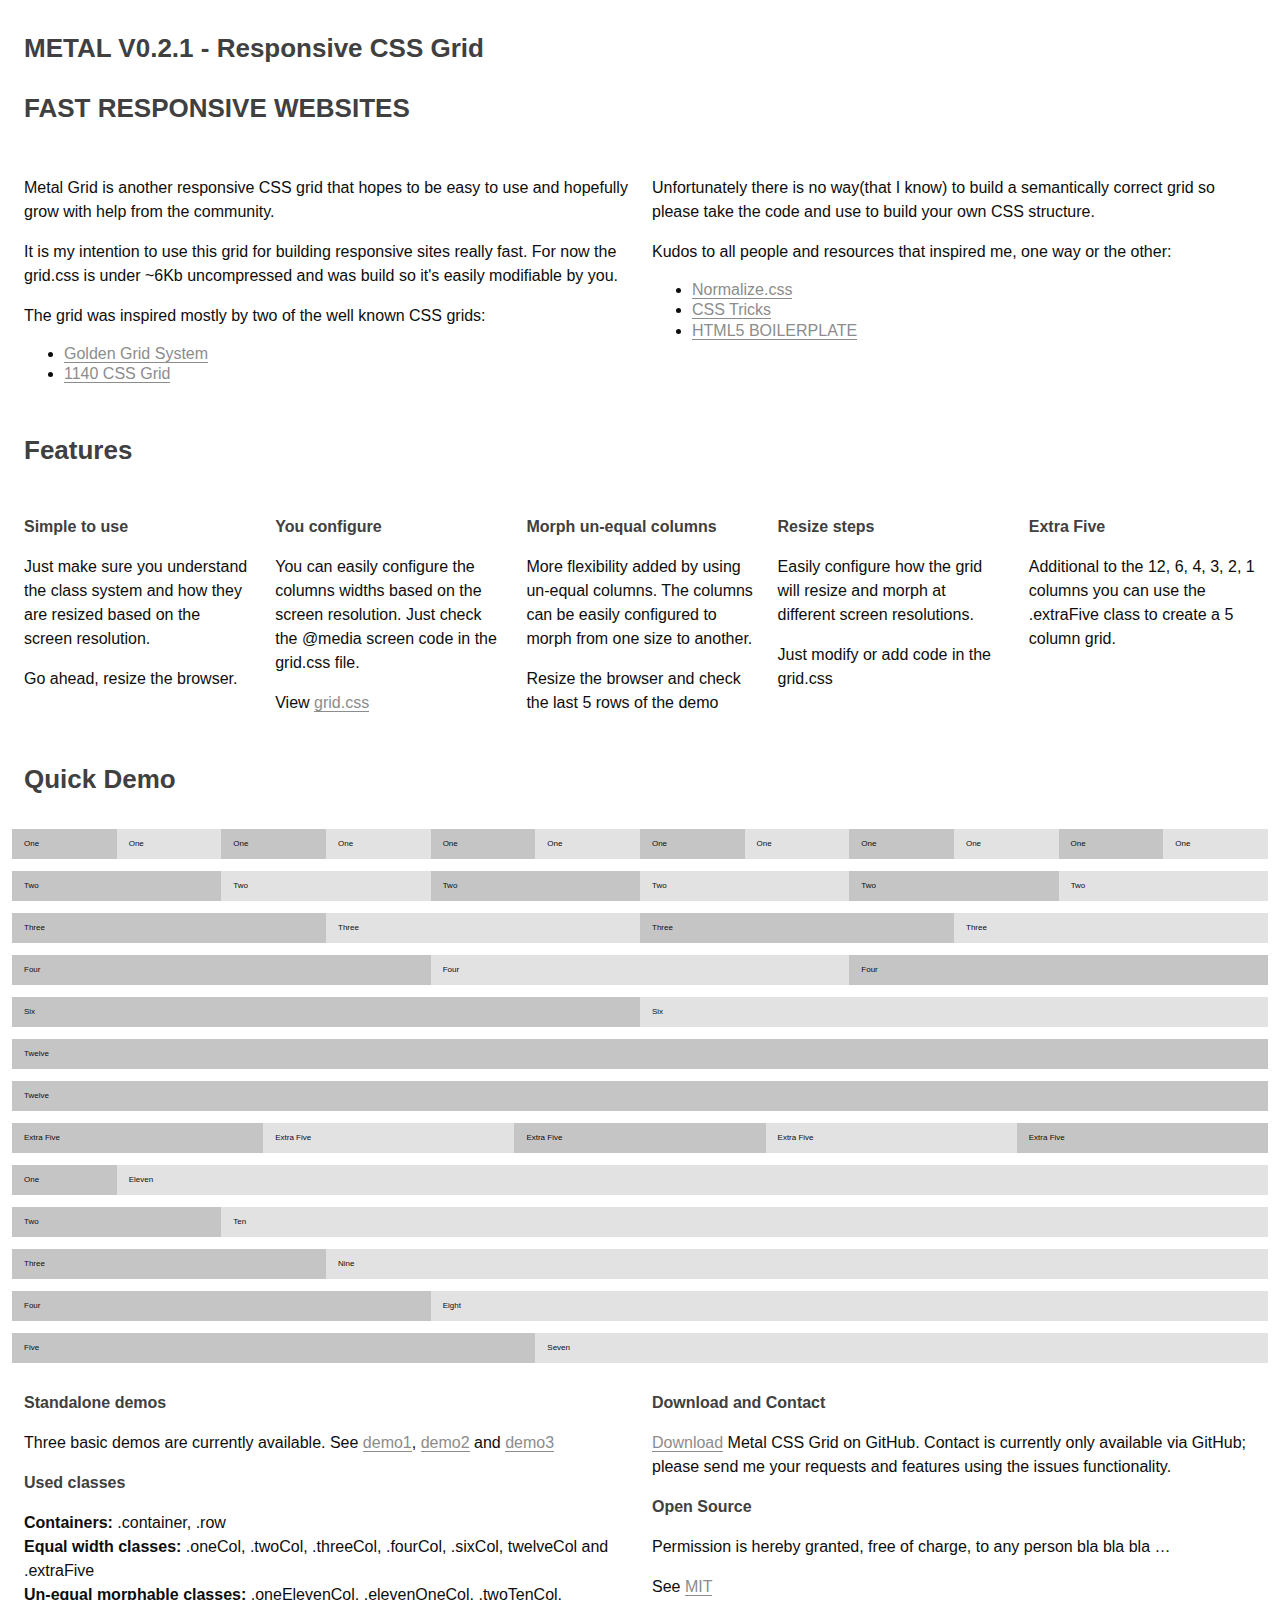
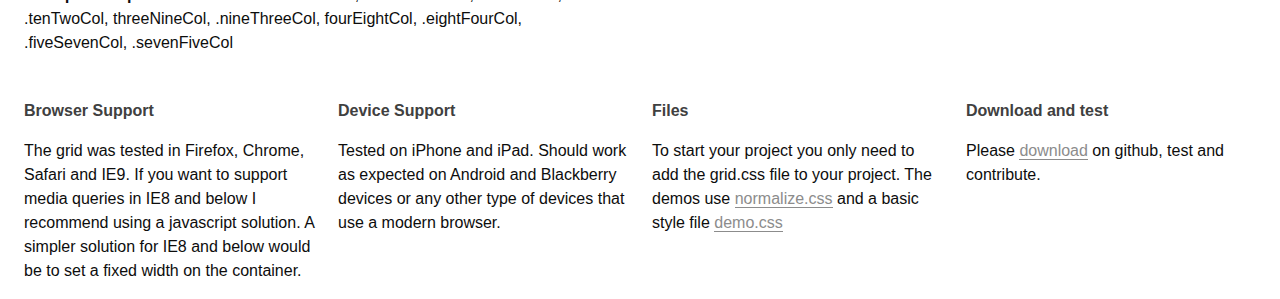
==== index.html @ 827b75df "version change" ====
<!doctype html>
<head>
    
    <meta charset="utf-8">
    
    <title>Metal - Responsive Design CSS Grid</title>
    <meta name="description" content="">
    <meta name="author" content="">
    
    <meta name="viewport" content="width=device-width,initial-scale=1">
    
    <link rel="stylesheet" href="normalize.css">
    <link rel="stylesheet" href="grid.css">
    <link rel="stylesheet" href="site.css">
    
    <script type="text/javascript">
    
        var _gaq = _gaq || [];
        _gaq.push(['_setAccount', 'UA-28953049-1']);
        _gaq.push(['_trackPageview']);
        
        (function() {
            var ga = document.createElement('script'); ga.type = 'text/javascript'; ga.async = true;
            ga.src = ('https:' == document.location.protocol ? 'https://ssl' : 'http://www') + '.google-analytics.com/ga.js';
            var s = document.getElementsByTagName('script')[0]; s.parentNode.insertBefore(ga, s);
        })();
    
    </script>

</head>
    
<body>

<div class="container">

    <div class="row">
        <div class="twelveCol">
            <h1>METAL V0.2.1 - Responsive CSS Grid</h1>
            <h2>FAST RESPONSIVE WEBSITES</h2>
        </div>
    </div>

    <div class="row">
        <div class="sixCol">
            <p>Metal Grid is another responsive CSS grid that hopes to be easy to use and hopefully grow with help from the community.</p>
            
            <p>It is my intention to use this grid for building responsive sites really fast. For now the grid.css is under ~6Kb uncompressed and was build so it's easily modifiable by you.</p>
            
            <p>The grid was inspired mostly by two of the well known CSS grids:</p>
            <ul>
                <li><a href="http://goldengridsystem.com" target="_blank">Golden Grid System</a></li>
                <li><a href="http://cssgrid.net" target="_blank">1140 CSS Grid</a></li>
            </ul>
            
        </div>
        <div class="sixCol">
        
            <p>Unfortunately there is no way(that I know) to build a semantically correct grid so please take the code and use to build your own CSS structure.</p>
        
            <p>Kudos to all people and resources that inspired me, one way or the other:</p>
            <ul>
                <li><a href="http://necolas.github.com/normalize.css/" target="_blank">Normalize.css</a></li>
                <li><a href="http://css-tricks.com/" target="_blank">CSS Tricks</a></li>
                <li><a href="http://html5boilerplate.com/" target="_blank">HTML5 BOILERPLATE</a></li>
            </ul></p>
        </div>
    </div>


    
    <div class="row">
        <div class="twelveCol">
            <h1>Features</h1>
        </div>
    </div>
    
    <div class="row">
        <div class="extraFive">
            <h3>Simple to use</h3>
            <p>Just make sure you understand the class system and how they are resized based on the screen resolution.</p>
            <p>Go ahead, resize the browser.</p>
        </div>
        <div class="extraFive">
            <h3>You configure</h3>
            <p>You can easily configure the columns widths based on the screen resolution. Just check the @media screen code in the grid.css file.</p>
            <p>View <a href="https://github.com/Cipa/Metal-CSS-Grid/blob/master/grid.css" target="_blank">grid.css</a></p>
        </div>
        <div class="extraFive">
            <h3>Morph un-equal columns</h3>
            <p>More flexibility added by using un-equal columns. The columns can be easily configured to morph from one size to another.</p>
            <p>Resize the browser and check the last 5 rows of the demo</p>
        </div>
        <div class="extraFive">
            <h3>Resize steps</h3>
            <p>Easily configure how the grid will resize and morph at different screen resolutions.</p>
            <p>Just modify or add code in the grid.css </p>
        </div>
        
        <div class="extraFive">
            <h3>Extra Five</h3>
            <p>Additional to the 12, 6, 4, 3, 2, 1 columns you can use the .extraFive class to create a 5 column grid.</p>
        </div>
        
    </div>
    
    
    <div class="row">
        <div class="twelveCol">
            <h1>Quick Demo</h1>
        </div>
    </div>
    
    <div id="quickDemo">
    	
    	<div class="row">
    		<div class="oneCol">
    			<p>One</p>
    		</div>
    		<div class="oneCol">
    			<p>One</p>
    		</div>
    		<div class="oneCol">
    			<p>One</p>
    		</div>
    		<div class="oneCol">
    			<p>One</p>
    		</div>
    		<div class="oneCol">
    			<p>One</p>
    		</div>
    		<div class="oneCol">
    			<p>One</p>
    		</div>
    		<div class="oneCol">
    			<p>One</p>
    		</div>
    		<div class="oneCol">
    			<p>One</p>
    		</div>
    		<div class="oneCol">
    			<p>One</p>
    		</div>
    		<div class="oneCol">
    			<p>One</p>
    		</div>
    		<div class="oneCol">
    			<p>One</p>
    		</div>
    		<div class="oneCol">
    			<p>One</p>
    		</div>
    	</div>
    	
    	<div class="row">
    		<div class="twoCol">
    			<p>Two</p>
    		</div>
    		<div class="twoCol">
    			<p>Two</p>
    		</div>
    		<div class="twoCol">
    			<p>Two</p>
    		</div>
    		<div class="twoCol">
    			<p>Two</p>
    		</div>
    		<div class="twoCol">
    			<p>Two</p>
    		</div>
    		<div class="twoCol">
    			<p>Two</p>
    		</div>
    	</div>
    	
    	<div class="row">
    		<div class="threeCol">
    			<p>Three</p>
    		</div>
    		<div class="threeCol">
    			<p>Three</p>
    		</div>
    		<div class="threeCol">
    			<p>Three</p>
    		</div>
    		<div class="threeCol">
    			<p>Three</p>
    		</div>
    	</div>
    	
    	<div class="row">
    		<div class="fourCol">
    			<p>Four</p>
    		</div>
    		<div class="fourCol">
    			<p>Four</p>
    		</div>
    		<div class="fourCol">
    			<p>Four</p>
    		</div>
    	</div>
    	
    	<div class="row">
    		<div class="sixCol">
    			<p>Six</p>
    		</div>
    		<div class="sixCol">
    			<p>Six</p>
    		</div>
    	</div>
    	
    	<div class="row">
    		<div class="twelveCol">
    			<p>Twelve</p>
    		</div>
    	</div>
    	
    	<div class="row">
    		<div class="twelveCol">
    			<p>Twelve</p>
    		</div>
    	</div>
    	
    	<div class="row">
    		<div class="extraFive">
    			<p>Extra Five</p>
    		</div>
    		<div class="extraFive">
    			<p>Extra Five</p>
    		</div>
    		<div class="extraFive">
    			<p>Extra Five</p>
    		</div>
    		<div class="extraFive">
    			<p>Extra Five</p>
    		</div>
    		<div class="extraFive">
    			<p>Extra Five</p>
    		</div>
    	</div>
    	
    	<div class="row">
    	    <div class="oneElevenCol">
    			<p>One</p>
    		</div>
    		<div class="elevenOneCol">
    			<p>Eleven</p>
    		</div>
    	</div>
    	
    	<div class="row">
    	    <div class="twoTenCol">
    			<p>Two</p>
    		</div>
    		<div class="tenTwoCol">
    			<p>Ten</p>
    		</div>
    	</div>
    	
    	<div class="row">
    	    <div class="threeNineCol">
    			<p>Three</p>
    		</div>
    		<div class="nineThreeCol">
    			<p>Nine</p>
    		</div>
    	</div>
    	
    	<div class="row">
    	    <div class="fourEightCol">
    			<p>Four</p>
    		</div>
    		<div class="eightFourCol">
    			<p>Eight</p>
    		</div>
    	</div>
    	
    	<div class="row">
    	    <div class="fiveSevenCol">
    			<p>Five</p>
    		</div>
    		<div class="sevenFiveCol">
    			<p>Seven</p>
    		</div>
    	</div>
    	
    	
    </div>
    
    <div class="row">
        <div class="sixCol">
            <h3>Standalone demos</h3>
            <p>Three basic demos are currently available. See <a href="demo1.html" target="_blank">demo1</a>, <a href="demo2.html"  target="_blank">demo2</a> and <a href="demo3.html"  target="_blank">demo3</a></p>
            <h3>Used classes</h3>
            <p><strong>Containers:</strong> .container, .row  <br/>
            <strong>Equal width classes:</strong> .oneCol, .twoCol, .threeCol, .fourCol, .sixCol, twelveCol and .extraFive<br/>
            <strong>Un-equal morphable classes:</strong> .oneElevenCol, .elevenOneCol, .twoTenCol, .tenTwoCol, threeNineCol, .nineThreeCol, fourEightCol, .eightFourCol, .fiveSevenCol, .sevenFiveCol</p>
        </div>
        
        <div class="sixCol">
            <h3>Download and Contact</h3>
            <p><a href="https://github.com/Cipa/Metal-CSS-Grid" target="_blank">Download</a> Metal CSS Grid on GitHub. Contact is currently only available via GitHub; please send me your requests and features using the issues functionality.</p>
            <h3>Open Source</h3>
            <p>Permission is hereby granted, free of charge, to any person bla bla bla …</p>
            <p>See <a href="http://opensource.org/licenses/mit-license.php" target="_blank">MIT</a></p>
        </div>
    </div>
    
    <div class="row">
        <div class="threeCol">
            <h3>Browser Support</h3>
            <p>The grid was tested in Firefox, Chrome, Safari and IE9. If you want to support media queries in IE8 and below I recommend using a javascript solution. A simpler solution for IE8 and below would be to set a fixed width on the container.</p>
        </div>
        
        <div class="threeCol">
            <h3>Device Support</h3>
            <p>Tested on iPhone and iPad. Should work as expected on Android and Blackberry devices or any other type of devices that use a modern browser.</p>
        </div>
        
        <div class="threeCol">
            <h3>Files</h3>
            <p>To start your project you only need to add the grid.css file to your project. The demos use <a href="http://necolas.github.com/normalize.css/" target="_blank">normalize.css</a> and a basic style file <a href="https://github.com/Cipa/Metal-CSS-Grid/blob/master/demo.css" target="_blank">demo.css</a></p>
        </div>
        <div class="threeCol">
            <h3>Download and test</h3>
            <p>Please <a href="https://github.com/Cipa/Metal-CSS-Grid" target="_blank">download</a> on github, test and contribute.</p>
        </div>
    </div>
    
        
</div>

  
</body>

</html>
---- grid.css ----
/* 
    
    Metal CSS Grid 0.2.1
    
    https://github.com/Cipa/Metal-CSS-Grid
    
*/


/* generic styles */

body {
    font-size: 1em;
}

.container{
    padding: 0 0.75em;
    
    -webkit-box-sizing: border-box;
    -moz-box-sizing: border-box;
    -o-box-sizing: border-box;
    box-sizing: border-box;
}

.row{
    clear: both;
    padding: 0.75em 0;
}

/* columns styles */

.oneCol, .oneElevenCol, .twoCol, .twoTenCol, .threeCol, .threeNineCol, .fourCol, .fourEightCol, .fiveSevenCol, .extraFive, .sixCol, .sevenFiveCol, .eightFourCol, .nineThreeCol, .tenTwoCol, .elevenOneCol, .twelveCol{
    float: left;
    position: relative;
    padding: 0 0.75em;
    
    -webkit-box-sizing: border-box;
    -moz-box-sizing: border-box;
    -o-box-sizing: border-box;
    box-sizing: border-box;
}

.oneCol, .oneElevenCol{
    width: 8.33333333%;
}


.twoCol, .twoTenCol{
    width: 16.6666667%;
}

.threeCol, .threeNineCol{
    width: 25%;
}

.fourCol, .fourEightCol{
    width: 33.3333333%;
}

.fiveSevenCol{
    width: 41.66666663%;
}

.sixCol{
    width: 50%;
}

.sevenFiveCol{
    width: 58.33333333%;
}

.eightFourCol{
    width: 66.6666667%;
}

.nineThreeCol{
    width: 75%;
}

.tenTwoCol{
    width: 83.3333333%;
}

.elevenOneCol{
    width: 91.66666667%;
}

.twelveCol{
    width: 100%;
}


/* extra five*/

.extraFive{
    width: 20%;
}

/* objects */

img, object, embed {
    max-width: 100%;
}

img {
	height: auto;
}

/*

    MEDIA QUERIES
    
    
    DEVICE PROPERTIES
    
     - iPad: 1024x768
     - iPhone: 960x640

*/

/* ! 1280px */
@media screen and (min-width: 1280px) {

    /* define specific resolution styles */

}

/* ! 1024px */
@media screen and (max-width: 1024px) {
    
    /* define specific resolution styles */

}

/* ! 960px */
@media screen and (max-width: 960px) {
    
    /* generic styles */
    
    body {
	   font-size: 0.99em;
	}

    .container{
        padding: 0 0.65em;
    }
    
    .row{
        padding: 0.65em 0;
    }
    
    /* equal width columns */
    
    .oneCol{
        width: 16.6666667%;
    }
    
    .oneCol:nth-child(6n+1){
        clear: both;
    }
    
    .twoCol{
        width: 33.3333333%;
    }
    
    .twoCol:nth-child(3n+1){
        clear: both;
    }
    
    .threeCol{
        width: 50%;
    }
    
    .threeCol:nth-child(2n+1){
        clear: both;
    }
    
    .fourCol{
        width: 100%;
    }
    
    .sixCol{
        width: 100%;
    }
    
    /* extra five*/

    .extraFive{
        width: 100%;
    }


    /* un-equal width columns */
    
    /* 1>2 */
    .oneElevenCol{
        width: 16.6666667%;
    }
    
    /* 11>10 */
    .elevenOneCol{
        width: 83.3333333%;
    }
    
    /* 2>3 */
    .twoTenCol{
        width: 25%;
    }
    
    /* 10>9 */
    .tenTwoCol{
        width: 75%;
    }
    
    /* 3>4 */
    .threeNineCol{
        width: 33.3333333%;
    }
    
    /* 9>8 */
    .nineThreeCol{
        width: 66.6666667%;
    }
    
    /* 4>5 */
    .fourEightCol{
        width: 41.66666663%;
    }
    
    /* 8>7 */
    .eightFourCol{
        width: 58.33333333%;
    }
    
    /* 5>6 */
    .fiveSevenCol{
        width: 50%;
    }
    
    /* 7>6 */
    .sevenFiveCol{
        width: 50%;
    }

}

/* ! 768px */
@media screen and (max-width: 768px) {
    
    /* generic changes */
    
    body {
	   font-size: 0.98em;
	}

    .container{
        padding: 0 0.55em;
    }
    
    .row{
        padding: 0.55em 0;
    }
    
    /* equal width columns */
    
    .oneCol{
        width: 33.3333333%;
    }
    
    .oneCol:nth-child(3n+1){
        clear: both;
    } 
    
    .twoCol{
        width: 50%;
        clear: none !important; /*reset from previous*/
    }
    
    .twoCol:nth-child(2n+1){
        clear: both;
    }
    
    .threeCol{
        width: 100%;
    }
    
    
    /* un-equal width columns */
    
    /* 1>3 */
    .oneElevenCol{
        width: 25%;
    }
    
    /* 11>9 */
    .elevenOneCol{
        width: 75%;
    }
    
    /* 2>4 */
    .twoTenCol{
        width: 33.3333333%;
    }
    
    /* 10>8 */
    .tenTwoCol{
        width: 66.6666667%;
    }
    
    /* 3>5 */
    .threeNineCol{
        width: 41.66666663%;
    }
    
    /* 9>7 */
    .nineThreeCol{
        width: 58.33333333%;
    }
    
    /* 4>6 */
    .fourEightCol{
        width: 50%;
    }
    
    /* 8>6 */
    .eightFourCol{
        width: 50%;
    }
    
    /* 5>full */
    .fiveSevenCol{
        width: 100%;
    }
    
    /* 7>full */
    .sevenFiveCol{
        width: 100%;
    }

}

/* ! 640px */
@media screen and (max-width: 640px) {

    /* generic changes */
    
    body {
	   font-size: 0.97em;
	}

    .container{
        padding: 0 0.45em;
    }
    
    .row{
        padding: 0.45em 0;
    }
    
    /* equal width columns */
    
    .oneCol{
        width: 50%;
        clear: none !important; /*reset from previous*/
    }
    
    .oneCol:nth-child(2n+1){
        clear: both;
    }
    
    .twoCol{
        width: 100%;
    }
    
    /* un-equal width columns */
    
    /* 1>4 */
    .oneElevenCol{
        width: 33.3333333%;
    }
    
    /* 11>8 */
    .elevenOneCol{
        width: 66.6666667%;
    }
    
    /* 2>5 */
    .twoTenCol{
        width: 41.66666663%;
    }
    
    /* 10>7 */
    .tenTwoCol{
        width: 58.33333333%;
    }
    
    /* 3>6 */
    .threeNineCol{
        width: 50%;
    }
    
    /* 9>6 */
    .nineThreeCol{
        width: 50%;
    }
    
    /* 4>6 */
    .fourEightCol{
        width: 100%;
    }
    
    /* 8>6 */
    .eightFourCol{
        width: 100%;
    }

}

/* ! 480px */
@media screen and (max-width: 480px) {
    
    /* generic changes */
    
    body {
	   font-size: 0.96em;
	}

    .container{
        padding: 0 0.35em;
    }
    
    .row{
        padding: 0.35em 0;
    }
    
     /* equal width columns */
    
    .oneCol{
        width: 100%;
    }
    
    /* un-equal width columns */
    
    /* 1>5 */
    .oneElevenCol{
        width: 41.66666663%;
    }
    
    /* 11>7 */
    .elevenOneCol{
        width: 58.33333333%;
    }
    
    /* 2>6 */
    .twoTenCol{
        width: 50%;
    }
    
    /* 10>6 */
    .tenTwoCol{
        width: 50%;
    }
    
    /* 3>full */
    .threeNineCol{
        width: 100%;
    }
    
    /* 9>full */
    .nineThreeCol{
        width: 100%;
    }

}
---- site.css ----
/*
Site colors:

F2F2F2
BFBFBF
8C8C8C
404040
0D0D0D

*/

body{
    background: #FFF;
    color: #0D0D0D;
    line-height: 1.5em;
    font-size: 1em;
}

.small {
  /* 13px / 18px */

  font-size: 0.8125em;
  line-height: 1.3846153846153846em;
}
.normal, h3 {
  /* 16px / 24px */

  font-size: 1em;
  line-height: 1.5em;
  /* 24 */

}
.large, h2, h1 {
  /* 26 / 36px */

  font-size: 1.625em;
  line-height: 1.3846153846153846em;
}
.huge {
  /* 42px / 48px */

  font-size: 2.625em;
  line-height: 1.1428571428571428em;
}
.massive {
  /* 68px / 72px */

  font-size: 4.25em;
  line-height: 1.0588235294117647em;
}
.gigantic {
  /* 110px / 120px */

  font-size: 6.875em;
  line-height: 1.0909090909090908em;
}

h1{
    color: #404040;
    line-height: 1.5em;
}

h2{
    color: #404040;
}

h3{
    color: #404040;
}


a{
    border-bottom: 0.1em solid #8C8C8C;
    text-decoration: none;
    color: #8C8C8C;
}

a:hover{
    border-bottom: 0.125em solid #404040;
}


ul li{
    line-height: 1.3em;
}

#quickDemo p{
    margin: 3px 0;
    font-size: 0.5em;
}

#quickDemo .row div:nth-child(2n+1){
    background: rgba(140, 140, 140, 0.5);       
}

#quickDemo .row div:nth-child(2n){
    background: rgba(140, 140, 140, 0.25);       
}


@media screen and (min-width: 1280px) {

}

@media screen and (max-width: 1024px) {

}

@media screen and (max-width: 960px) {
    
    /* 1>2 */
    .oneElevenCol>p:after{
        content: ' > Two';
    }
    
    /* 11>10 */
    .elevenOneCol>p:after{
        content: ' > Ten';
    }
    
    /* 2>3 */
    .twoTenCol>p:after{
        content: ' > Three';
    }
    
    /* 10>9 */
    .tenTwoCol>p:after{
        content: ' > Nine';
    }
    
    /* 3>4 */
    .threeNineCol>p:after{
        content: ' > Four';
    }
    
    /* 9>8 */
    .nineThreeCol>p:after{
        content: ' > Eight';
    }
    
    /* 4>5 */
    .fourEightCol>p:after{
        content: ' > Five';
    }
    
    /* 8>7 */
    .eightFourCol>p:after{
        content: ' > Seven';
    }
    
    /* 5>6 */
    .fiveSevenCol>p:after{
        content: ' > Six';
    }
    
    /* 7>6 */
    .sevenFiveCol>p:after{
        content: ' > Six';
    }

}

@media screen and (max-width: 768px) {

    /* 1>3 */
    .oneElevenCol>p:after{
        content: ' > Three';
    }
    
    /* 11>9 */
    .elevenOneCol>p:after{
        content: ' > Nine';
    }
    
    /* 2>4 */
    .twoTenCol>p:after{
        content: ' > Four';
    }
    
    /* 10>8 */
    .tenTwoCol>p:after{
        content: ' > Eight';
    }
    
    /* 3>5 */
    .threeNineCol>p:after{
        content: ' > Five';
    }
    
    /* 9>7 */
    .nineThreeCol>p:after{
        content: ' > Seven';
    }
    
    /* 4>6 */
    .fourEightCol>p:after{
        content: ' > Six';
    }
    
    /* 8>6 */
    .eightFourCol>p:after{
        content: ' > Six';
    }
    
    /* 5>full */
    .fiveSevenCol>p:after{
        content: ' > Full';
    }
    
    /* 7>full */
    .sevenFiveCol>p:after{
        content: ' > Full';
    }

}

@media screen and (max-width: 640px) {

    /* 1>4 */
    .oneElevenCol>p:after{
        content: ' > Four';
    }
    
    /* 11>8 */
    .elevenOneCol>p:after{
        content: ' > Eight';
    }
    
    /* 2>5 */
    .twoTenCol>p:after{
        content: ' > Five';
    }
    
    /* 10>7 */
    .tenTwoCol>p:after{
        content: ' > Seven';
    }
    
    /* 3>6 */
    .threeNineCol>p:after{
        content: ' > Six';
    }
    
    /* 9>6 */
    .nineThreeCol>p:after{
        content: ' > Six';
    }
    
    /* 4>6 */
    .fourEightCol>p:after{
        content: ' > Full';
    }
    
    /* 8>6 */
    .eightFourCol>p:after{
        content: ' > Full';
    }

}

@media screen and (max-width: 480px) {

    /* 1>5 */
    .oneElevenCol>p:after{
        content: ' > Five';
    }
    
    /* 11>7 */
    .elevenOneCol>p:after{
        content: ' > Seven';
    }
    
    /* 2>6 */
    .twoTenCol>p:after{
        content: ' > Six';
    }
    
    /* 10>6 */
    .tenTwoCol>p:after{
        content: ' > Six';
    }
    
    /* 3>full */
    .threeNineCol>p:after{
        content: ' > Full';
    }
    
    /* 9>full */
    .nineThreeCol>p:after{
        content: ' > Full';
    }    
}
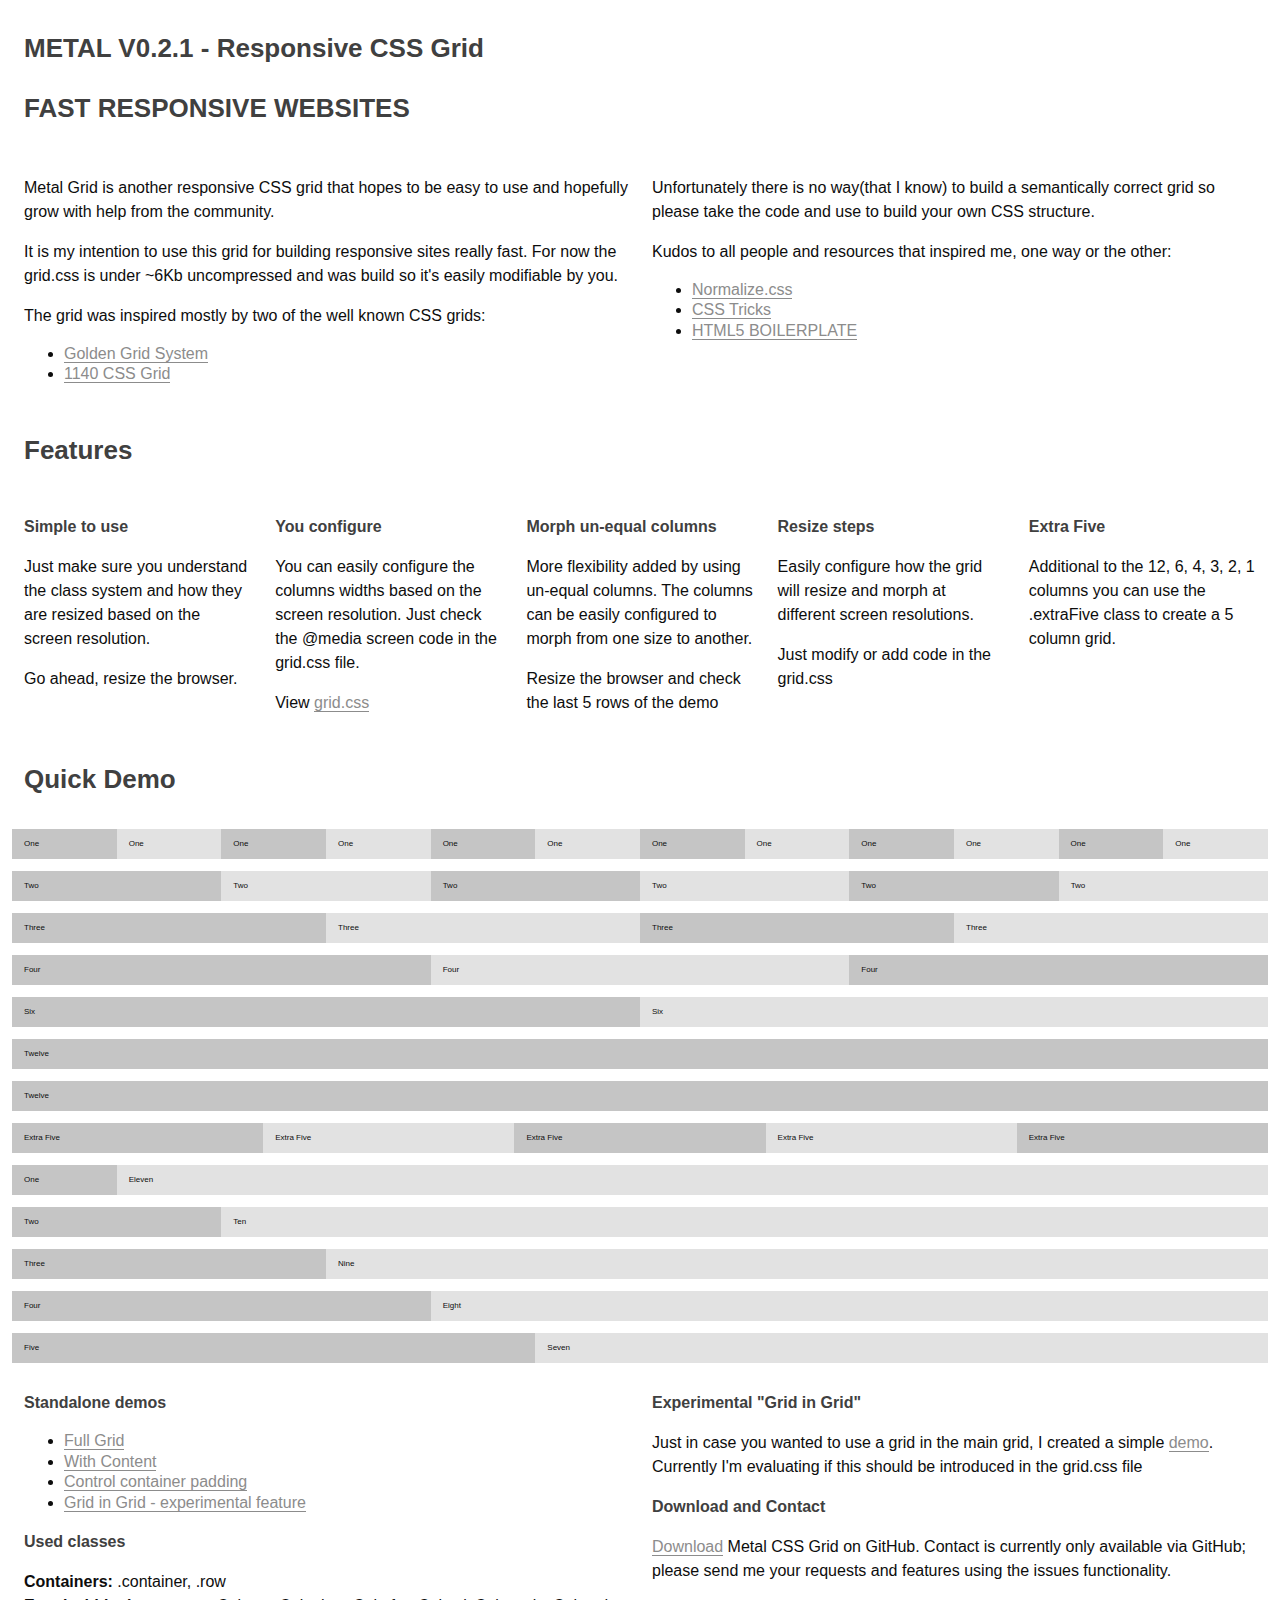
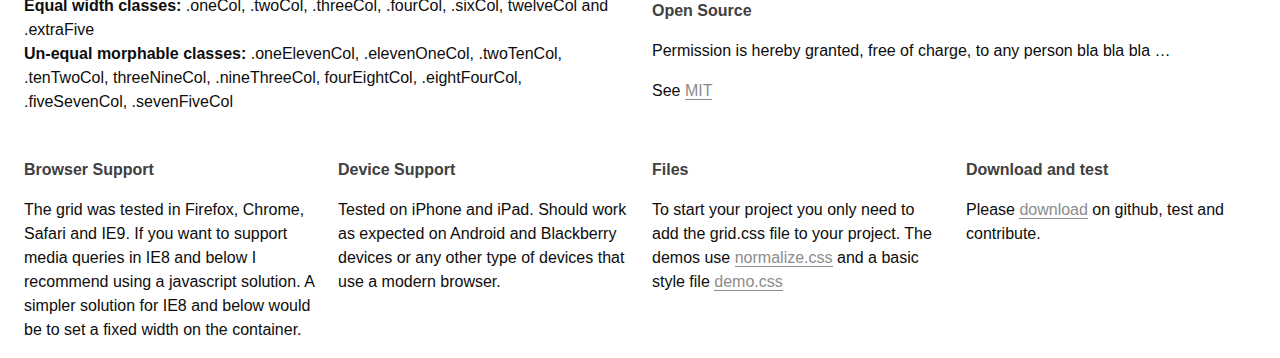
==== commit 47a6cf6b: "Grid in Grid demo" ====
--- a/index.html
+++ b/index.html
@@ -289,7 +289,12 @@
     <div class="row">
         <div class="sixCol">
             <h3>Standalone demos</h3>
-            <p>Three basic demos are currently available. See <a href="demo1.html" target="_blank">demo1</a>, <a href="demo2.html"  target="_blank">demo2</a> and <a href="demo3.html"  target="_blank">demo3</a></p>
+            <ul>
+                <li><a href="demo1.html" target="_blank">Full Grid</a></li>
+                <li><a href="demo2.html" target="_blank">With Content</a></li>
+                <li><a href="demo3.html" target="_blank">Control container padding</a></li>
+                <li><a href="demo4.html" target="_blank">Grid in Grid - experimental feature</a></li>
+            </ul>
             <h3>Used classes</h3>
             <p><strong>Containers:</strong> .container, .row  <br/>
             <strong>Equal width classes:</strong> .oneCol, .twoCol, .threeCol, .fourCol, .sixCol, twelveCol and .extraFive<br/>
@@ -297,6 +302,9 @@
         </div>
         
         <div class="sixCol">
+            <h3>Experimental "Grid in Grid" </h3>
+            <p>Just in case you wanted to use a grid in the main grid, I created a simple <a href="demo4.html" target="_blank">demo</a>. Currently I'm evaluating if this should be introduced in the grid.css file</p>
+            
             <h3>Download and Contact</h3>
             <p><a href="https://github.com/Cipa/Metal-CSS-Grid" target="_blank">Download</a> Metal CSS Grid on GitHub. Contact is currently only available via GitHub; please send me your requests and features using the issues functionality.</p>
             <h3>Open Source</h3>
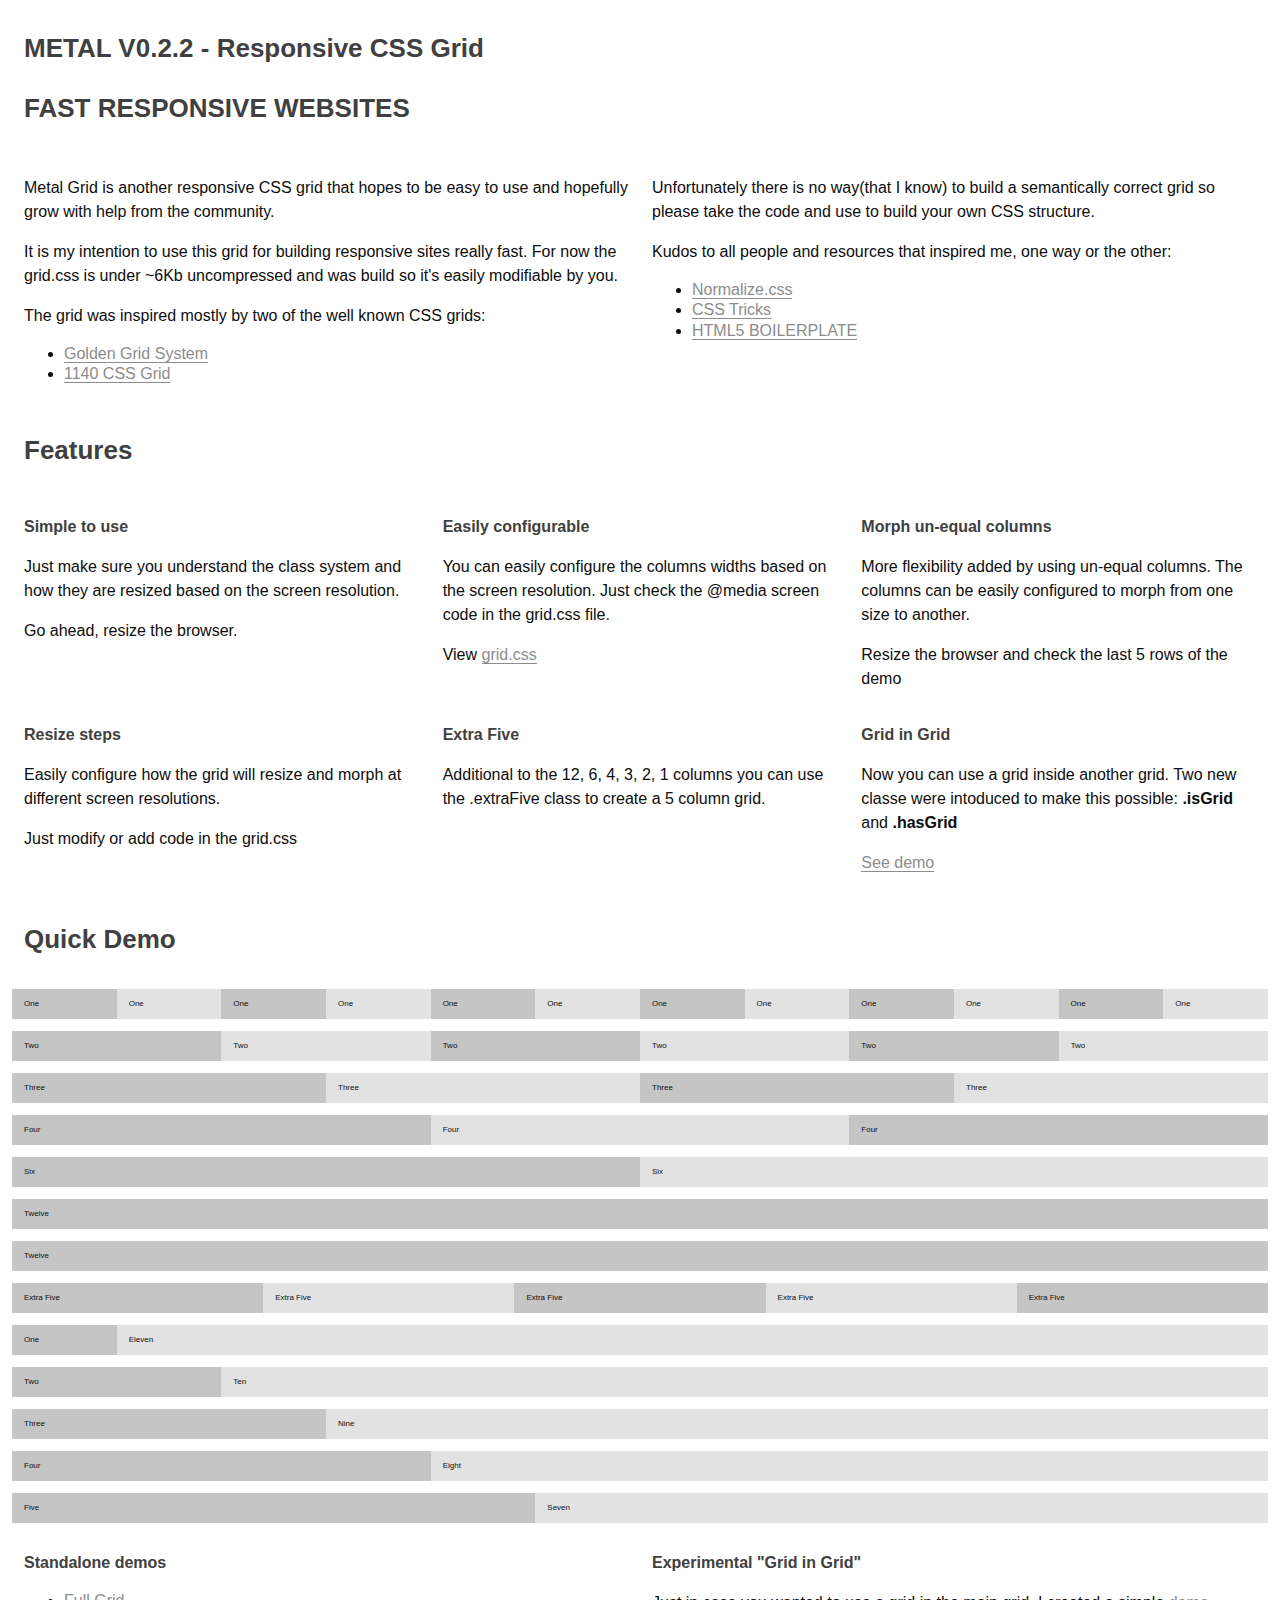
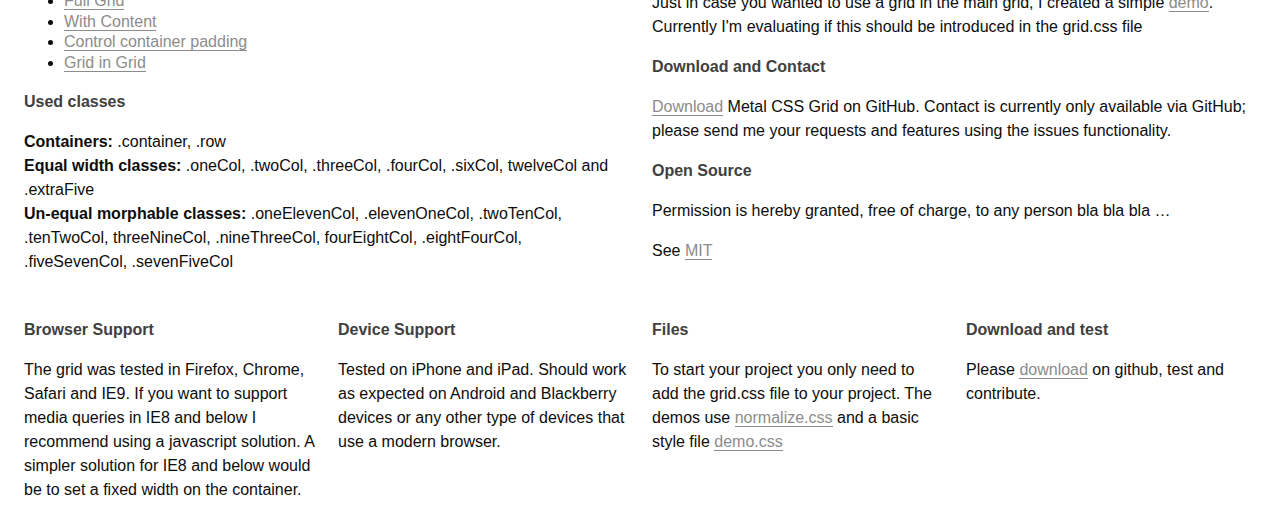
==== commit 3191f1a6: "grid in grid" ====
--- a/index.html
+++ b/index.html
@@ -35,7 +35,7 @@
 
     <div class="row">
         <div class="twelveCol">
-            <h1>METAL V0.2.1 - Responsive CSS Grid</h1>
+            <h1>METAL V0.2.2 - Responsive CSS Grid</h1>
             <h2>FAST RESPONSIVE WEBSITES</h2>
         </div>
     </div>
@@ -75,30 +75,35 @@
     </div>
     
     <div class="row">
-        <div class="extraFive">
+        <div class="fourCol">
             <h3>Simple to use</h3>
             <p>Just make sure you understand the class system and how they are resized based on the screen resolution.</p>
             <p>Go ahead, resize the browser.</p>
         </div>
-        <div class="extraFive">
-            <h3>You configure</h3>
+        <div class="fourCol">
+            <h3>Easily configurable</h3>
             <p>You can easily configure the columns widths based on the screen resolution. Just check the @media screen code in the grid.css file.</p>
             <p>View <a href="https://github.com/Cipa/Metal-CSS-Grid/blob/master/grid.css" target="_blank">grid.css</a></p>
         </div>
-        <div class="extraFive">
+        <div class="fourCol">
             <h3>Morph un-equal columns</h3>
             <p>More flexibility added by using un-equal columns. The columns can be easily configured to morph from one size to another.</p>
             <p>Resize the browser and check the last 5 rows of the demo</p>
         </div>
-        <div class="extraFive">
+        <div class="fourCol">
             <h3>Resize steps</h3>
             <p>Easily configure how the grid will resize and morph at different screen resolutions.</p>
             <p>Just modify or add code in the grid.css </p>
         </div>
-        
-        <div class="extraFive">
+        <div class="fourCol">
             <h3>Extra Five</h3>
             <p>Additional to the 12, 6, 4, 3, 2, 1 columns you can use the .extraFive class to create a 5 column grid.</p>
+        </div>
+        
+        <div class="fourCol">
+            <h3>Grid in Grid</h3>
+            <p>Now you can use a grid inside another grid. Two new classe were intoduced to make this possible: <strong>.isGrid</strong> and <strong>.hasGrid</strong></p>
+            <p><a href="demo4.html" target="_blank">See demo</a></p>
         </div>
         
     </div>
@@ -293,7 +298,7 @@
                 <li><a href="demo1.html" target="_blank">Full Grid</a></li>
                 <li><a href="demo2.html" target="_blank">With Content</a></li>
                 <li><a href="demo3.html" target="_blank">Control container padding</a></li>
-                <li><a href="demo4.html" target="_blank">Grid in Grid - experimental feature</a></li>
+                <li><a href="demo4.html" target="_blank">Grid in Grid</a></li>
             </ul>
             <h3>Used classes</h3>
             <p><strong>Containers:</strong> .container, .row  <br/>
--- a/grid.css
+++ b/grid.css
@@ -96,6 +96,20 @@
     width: 20%;
 }
 
+
+/*grid in grid*/
+
+.hasGrid, .hasGrid>.isGrid{ /* remove the container padding and the grid in grid container*/
+    padding-left: 0;
+    padding-right: 0;
+}
+
+.hasGrid>*{ /* add padding to all the first elements - this is needed to re-set the padding */
+    padding-left: 0.75em;
+    padding-right: 0.75em;
+}
+
+
 /* objects */
 
 img, object, embed {
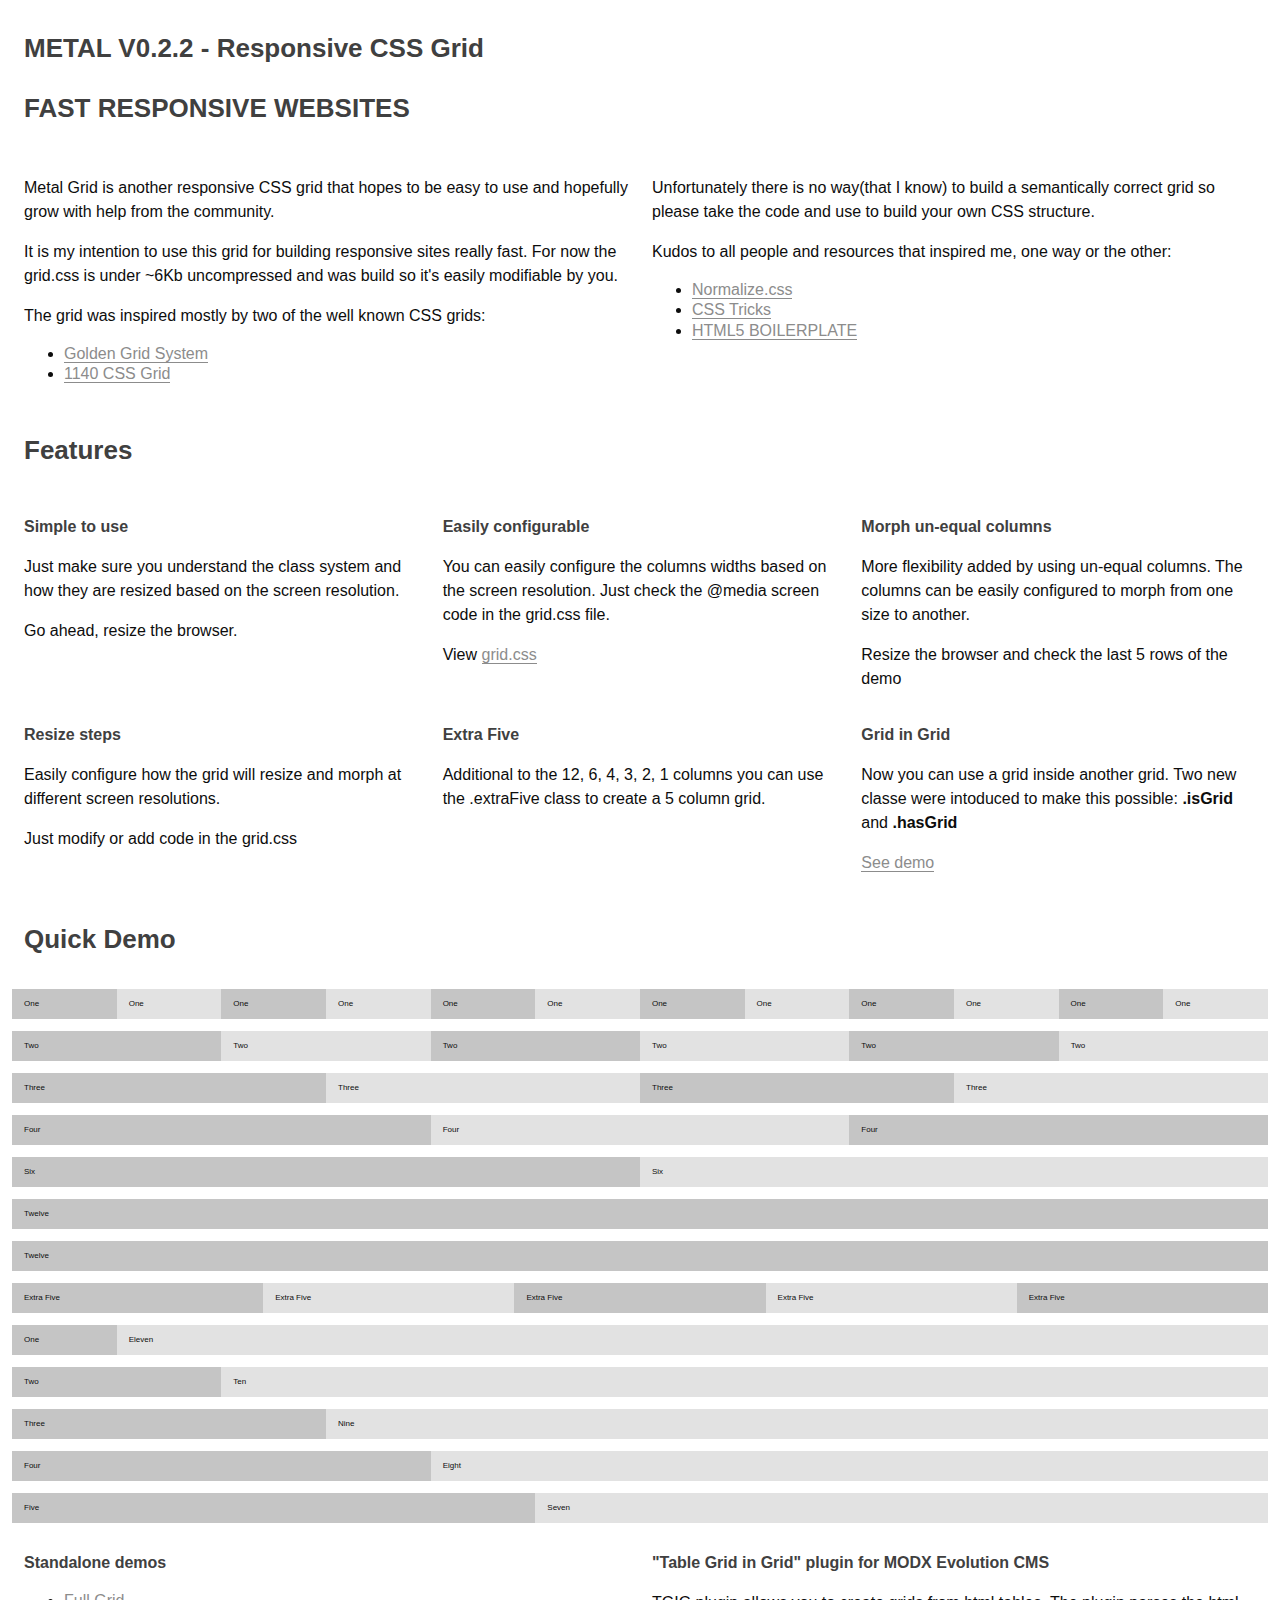
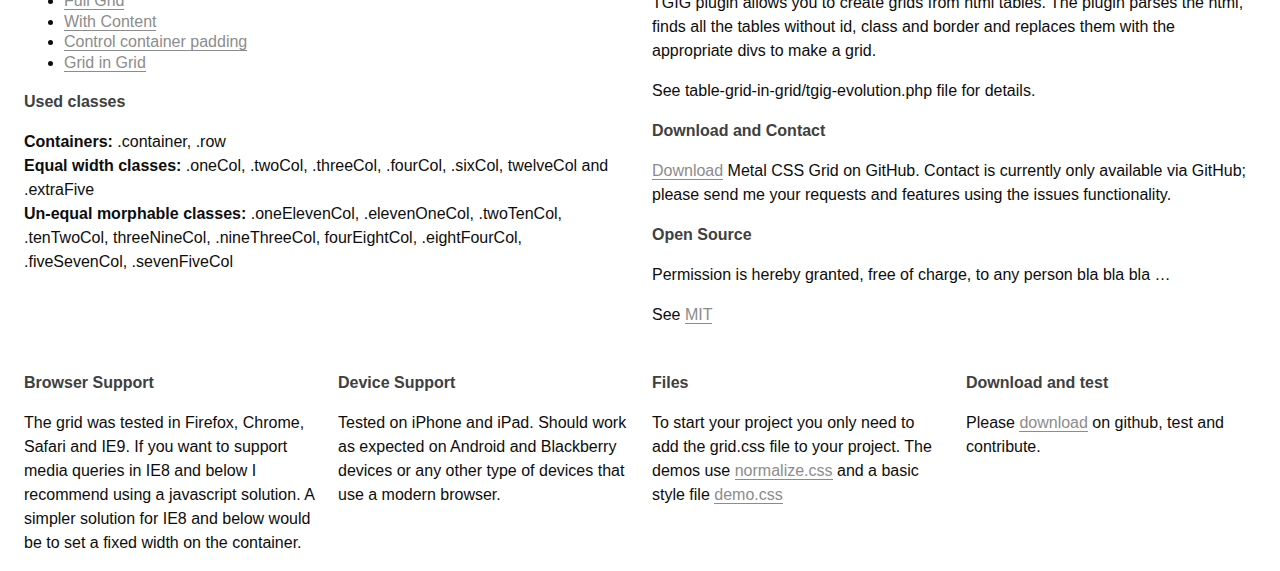
==== commit 2a6cb3fd: "table grid in grid plugin" ====
--- a/index.html
+++ b/index.html
@@ -307,9 +307,9 @@
         </div>
         
         <div class="sixCol">
-            <h3>Experimental "Grid in Grid" </h3>
-            <p>Just in case you wanted to use a grid in the main grid, I created a simple <a href="demo4.html" target="_blank">demo</a>. Currently I'm evaluating if this should be introduced in the grid.css file</p>
-            
+            <h3>"Table Grid in Grid" plugin for MODX Evolution CMS</h3>
+            <p>TGIG plugin allows you to create grids from html tables. The plugin parses the html, finds all the tables without id, class and border and replaces them with the appropriate divs to make a grid.</p>
+            <p>See table-grid-in-grid/tgig-evolution.php file for details.</p>
             <h3>Download and Contact</h3>
             <p><a href="https://github.com/Cipa/Metal-CSS-Grid" target="_blank">Download</a> Metal CSS Grid on GitHub. Contact is currently only available via GitHub; please send me your requests and features using the issues functionality.</p>
             <h3>Open Source</h3>
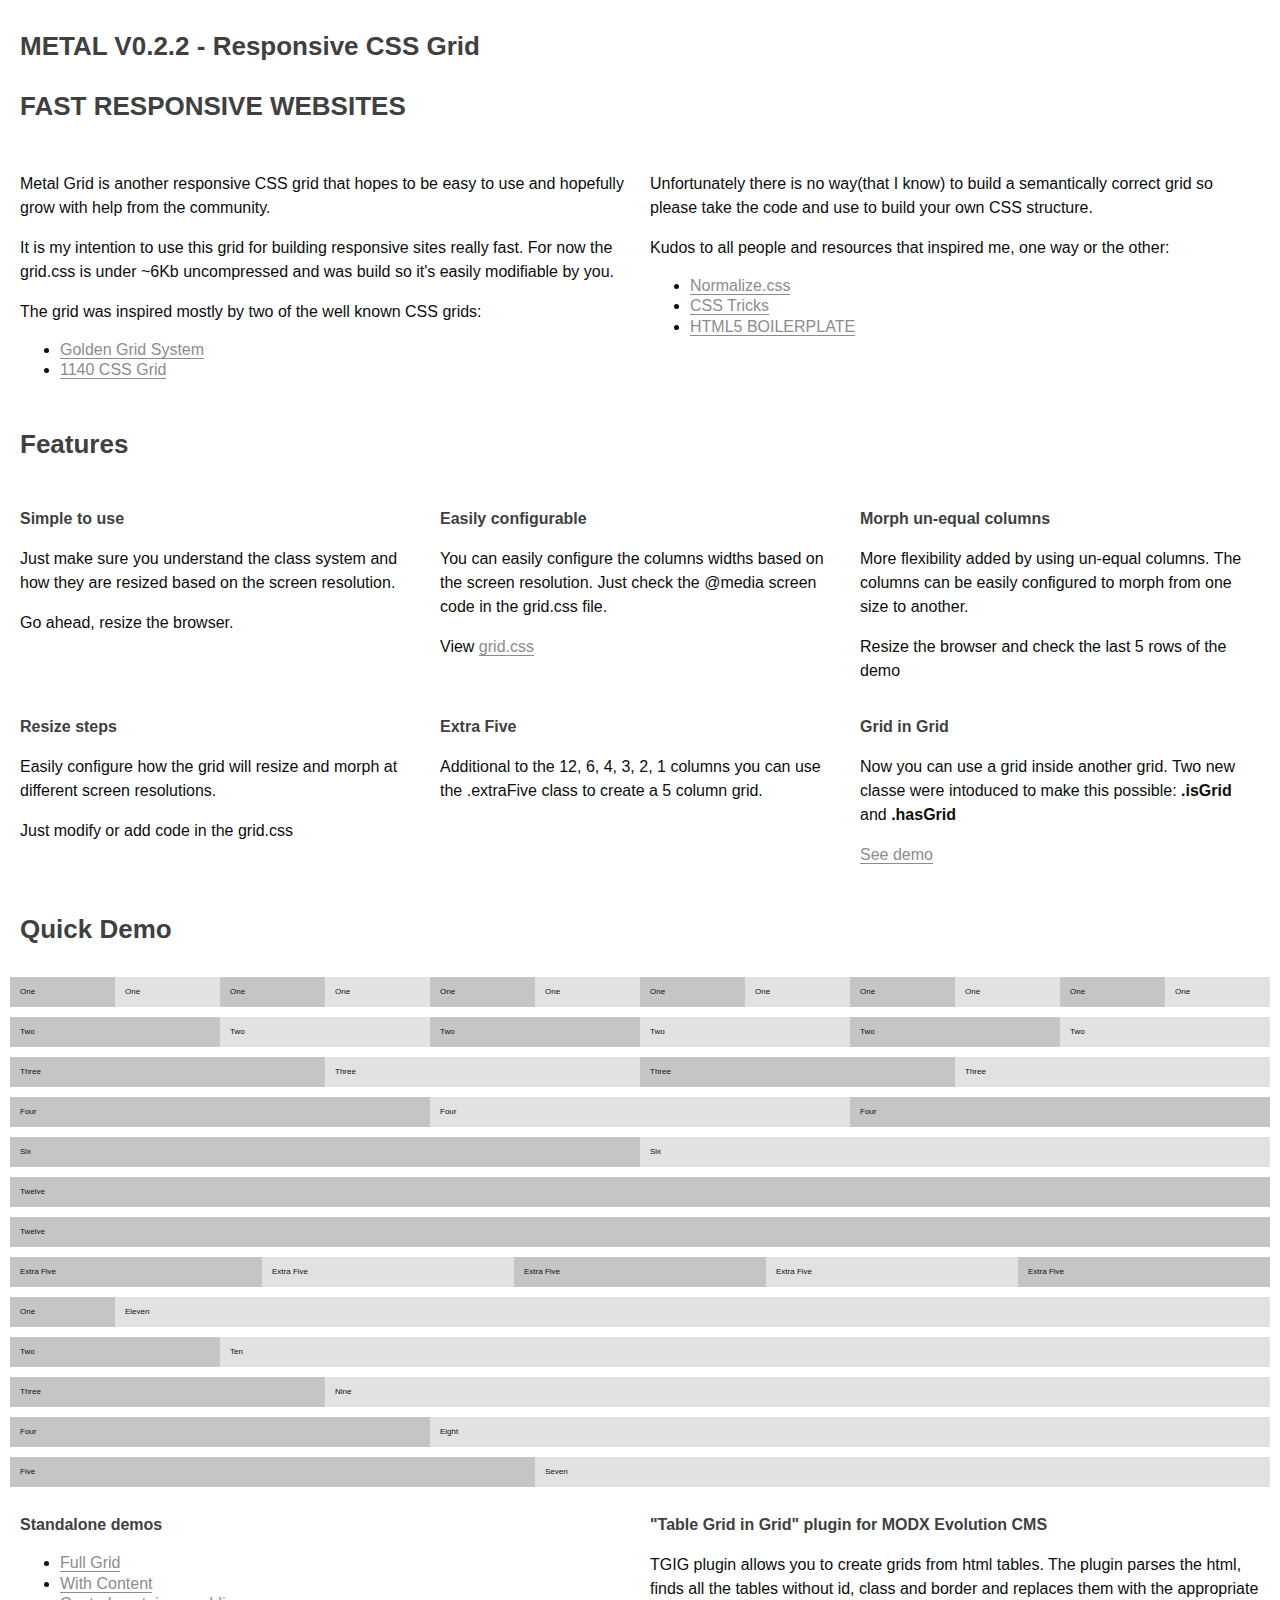
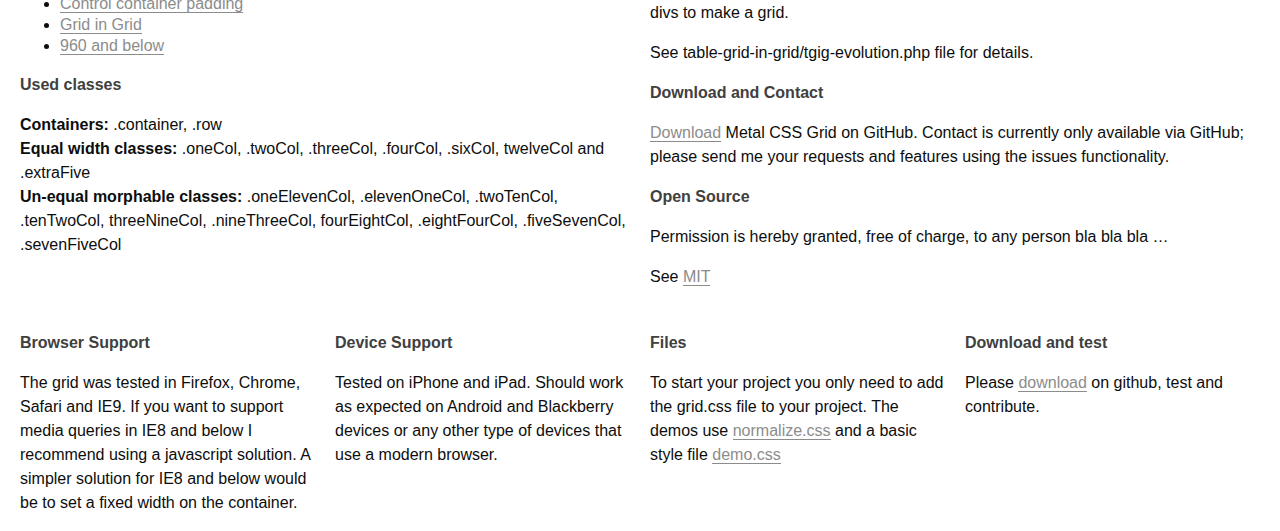
==== commit fd516319: "demo5" ====
--- a/index.html
+++ b/index.html
@@ -299,6 +299,7 @@
                 <li><a href="demo2.html" target="_blank">With Content</a></li>
                 <li><a href="demo3.html" target="_blank">Control container padding</a></li>
                 <li><a href="demo4.html" target="_blank">Grid in Grid</a></li>
+                <li><a href="demo5.html" target="_blank">960 and below</a></li>
             </ul>
             <h3>Used classes</h3>
             <p><strong>Containers:</strong> .container, .row  <br/>
--- a/grid.css
+++ b/grid.css
@@ -14,7 +14,7 @@
 }
 
 .container{
-    padding: 0 0.75em;
+    padding: 0 0.625em;
     
     -webkit-box-sizing: border-box;
     -moz-box-sizing: border-box;
@@ -24,7 +24,7 @@
 
 .row{
     clear: both;
-    padding: 0.75em 0;
+    padding: 0.625em 0;
 }
 
 /* columns styles */
@@ -32,7 +32,7 @@
 .oneCol, .oneElevenCol, .twoCol, .twoTenCol, .threeCol, .threeNineCol, .fourCol, .fourEightCol, .fiveSevenCol, .extraFive, .sixCol, .sevenFiveCol, .eightFourCol, .nineThreeCol, .tenTwoCol, .elevenOneCol, .twelveCol{
     float: left;
     position: relative;
-    padding: 0 0.75em;
+    padding: 0 0.625em;
     
     -webkit-box-sizing: border-box;
     -moz-box-sizing: border-box;
@@ -105,8 +105,8 @@
 }
 
 .hasGrid>*{ /* add padding to all the first elements - this is needed to re-set the padding */
-    padding-left: 0.75em;
-    padding-right: 0.75em;
+    padding-left: 0.625em;
+    padding-right: 0.625em;
 }
 
 
@@ -156,11 +156,11 @@
 	}
 
     .container{
-        padding: 0 0.65em;
+        padding: 0 0.6em;
     }
     
     .row{
-        padding: 0.65em 0;
+        padding: 0.6em 0;
     }
     
     /* equal width columns */
@@ -287,7 +287,11 @@
     
     .twoCol{
         width: 50%;
-        clear: none !important; /*reset from previous*/
+    }
+    
+     /*reset from previous*/
+    .twoCol:nth-child(3n+1){
+        clear: none;
     }
     
     .twoCol:nth-child(2n+1){
@@ -374,8 +378,12 @@
     
     .oneCol{
         width: 50%;
-        clear: none !important; /*reset from previous*/
-    }
+    }
+    
+    /*reset from previous*/
+    .oneCol:nth-child(3n+1){
+        clear: none;
+    } 
     
     .oneCol:nth-child(2n+1){
         clear: both;
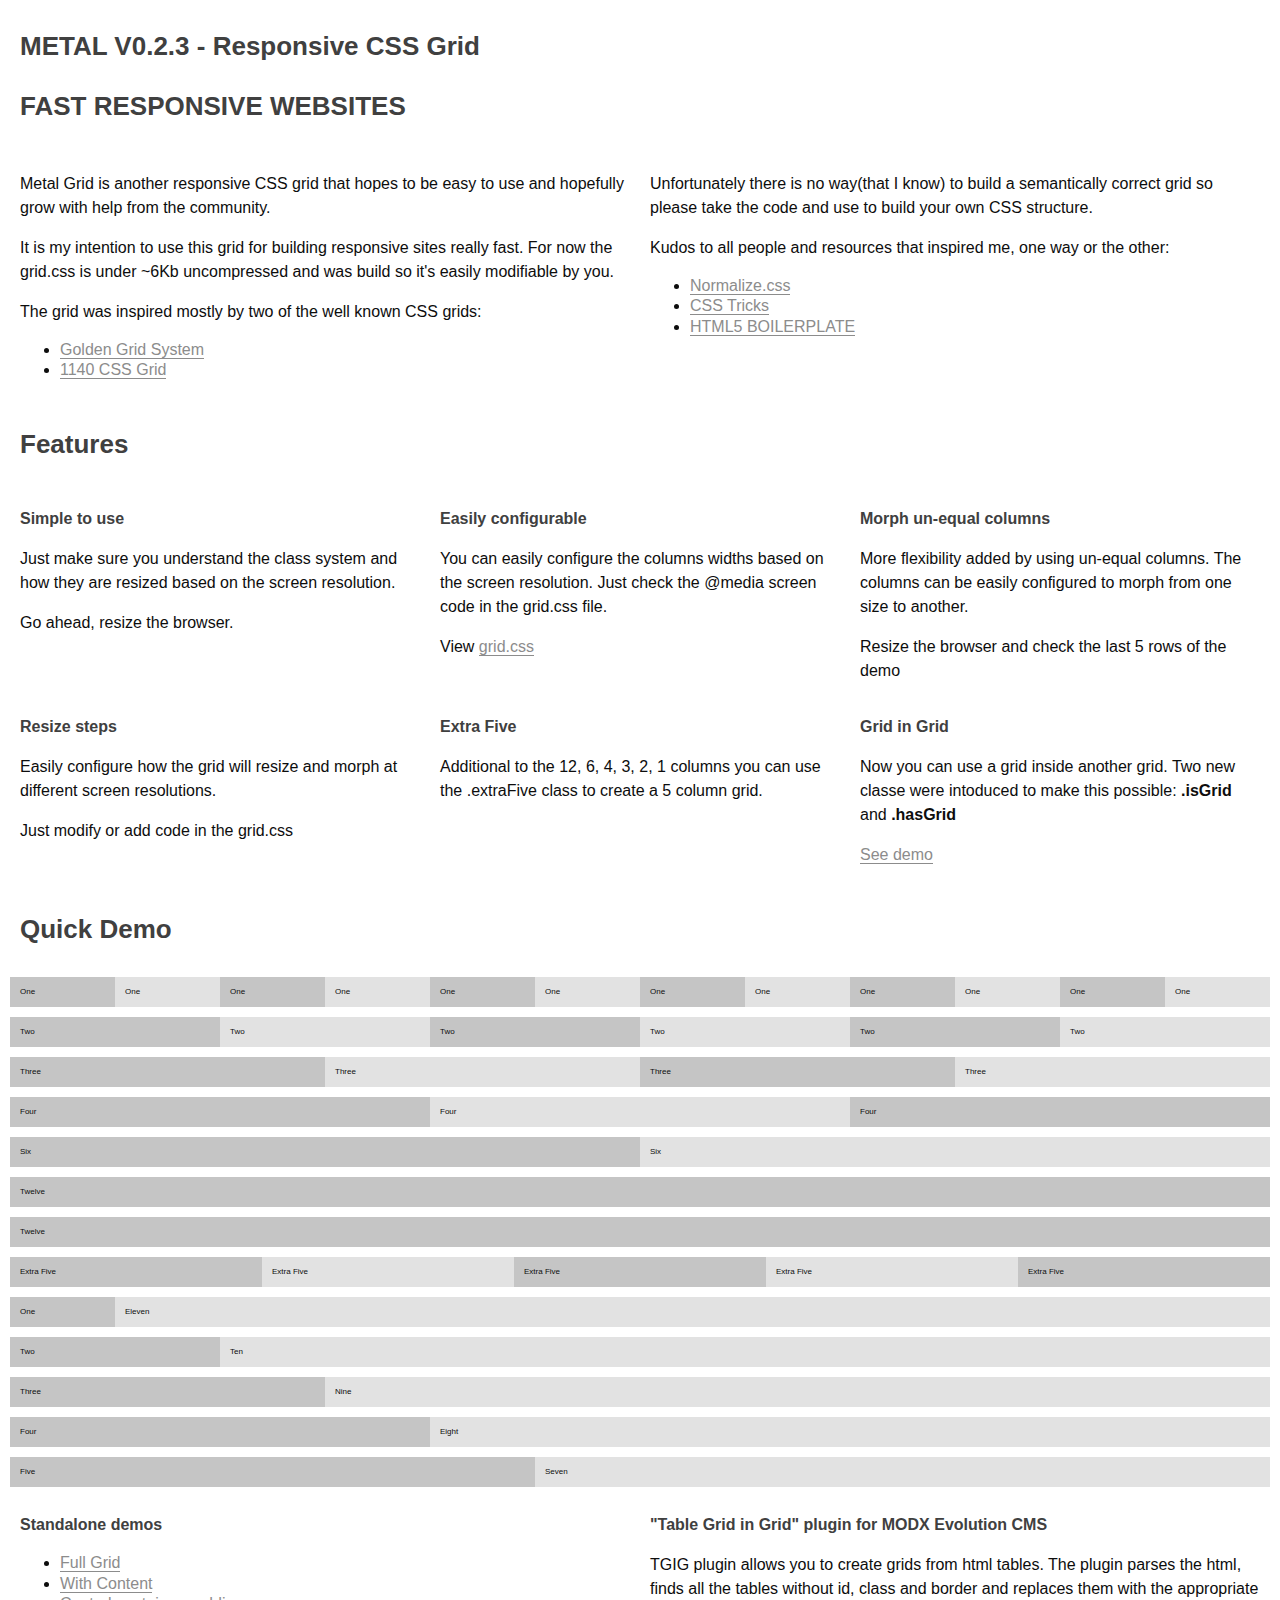
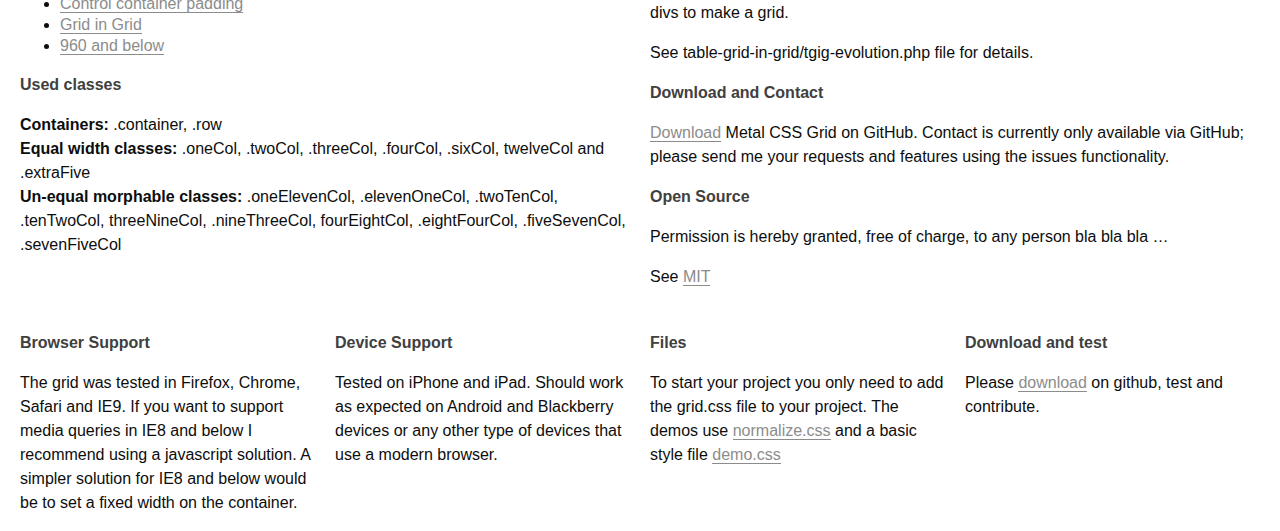
==== commit aff3e33d: "chnaged version to 0.2.3" ====
--- a/index.html
+++ b/index.html
@@ -35,7 +35,7 @@
 
     <div class="row">
         <div class="twelveCol">
-            <h1>METAL V0.2.2 - Responsive CSS Grid</h1>
+            <h1>METAL V0.2.3 - Responsive CSS Grid</h1>
             <h2>FAST RESPONSIVE WEBSITES</h2>
         </div>
     </div>
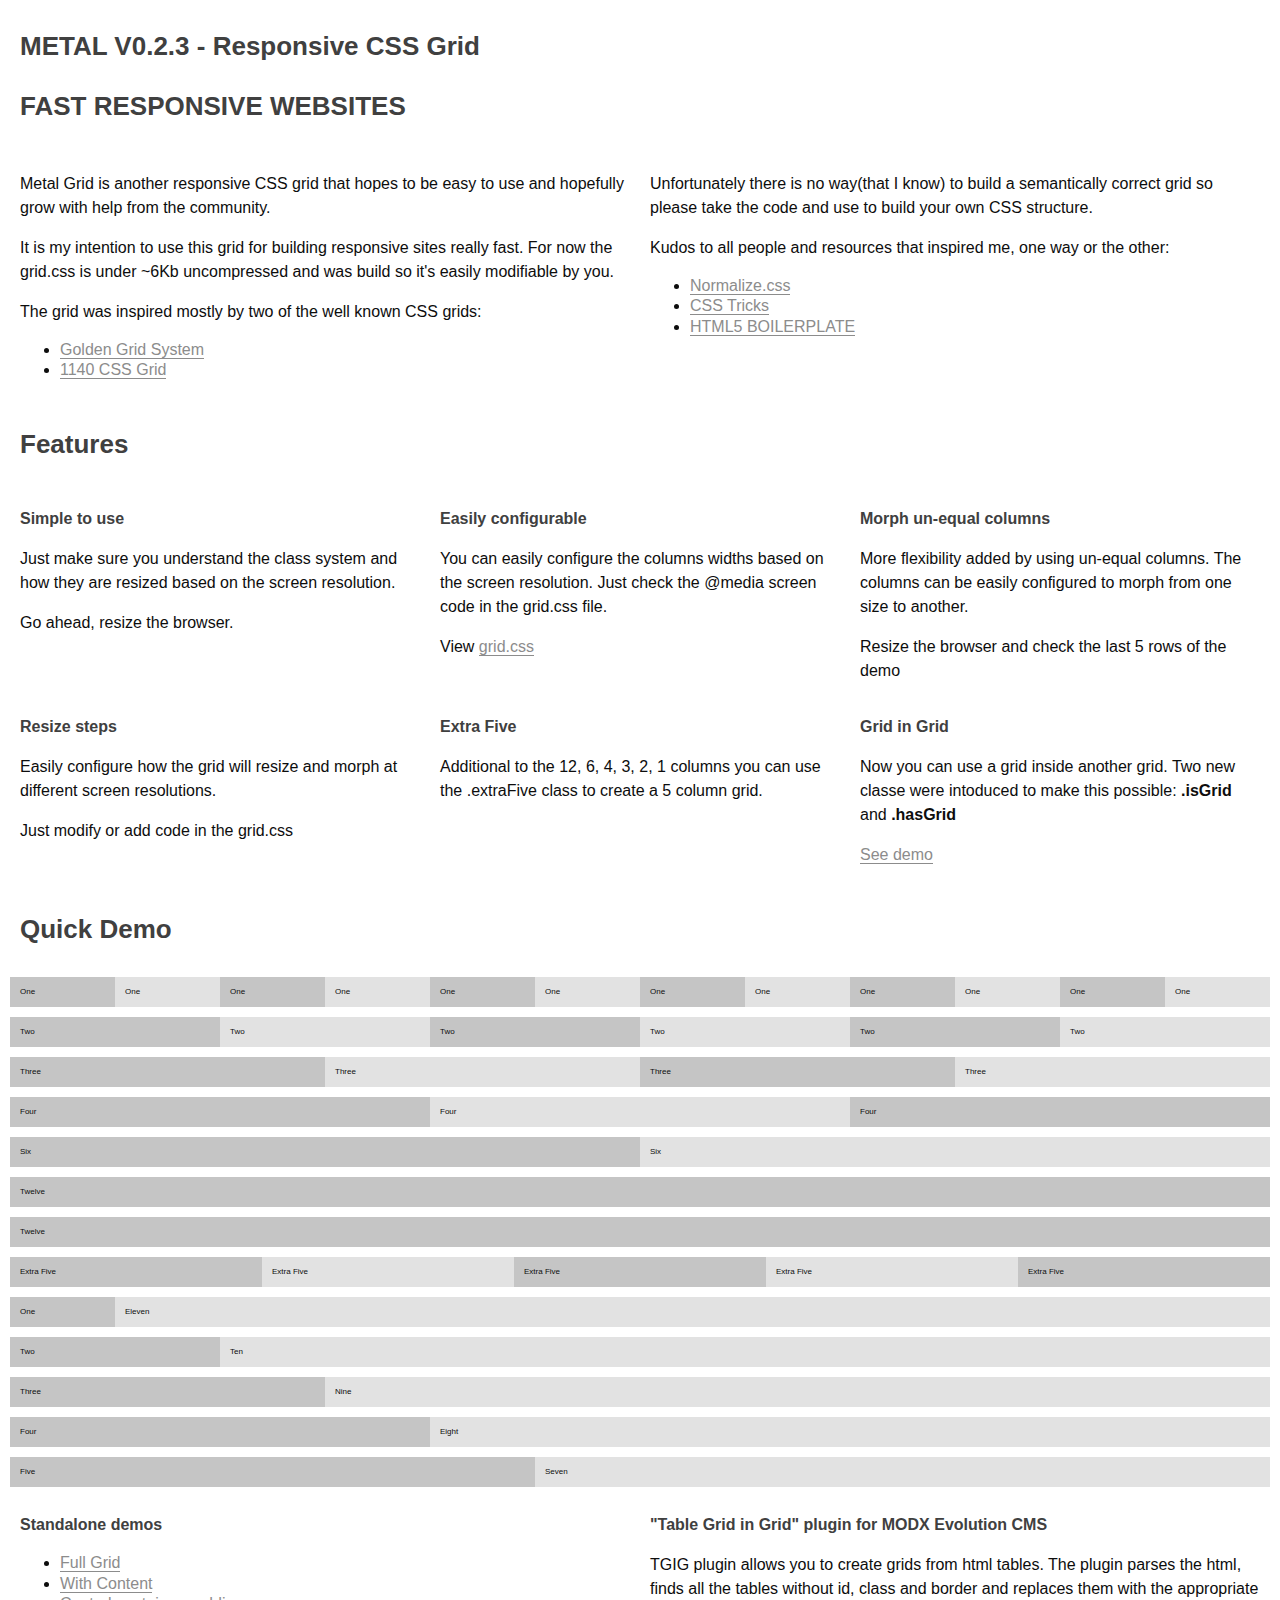
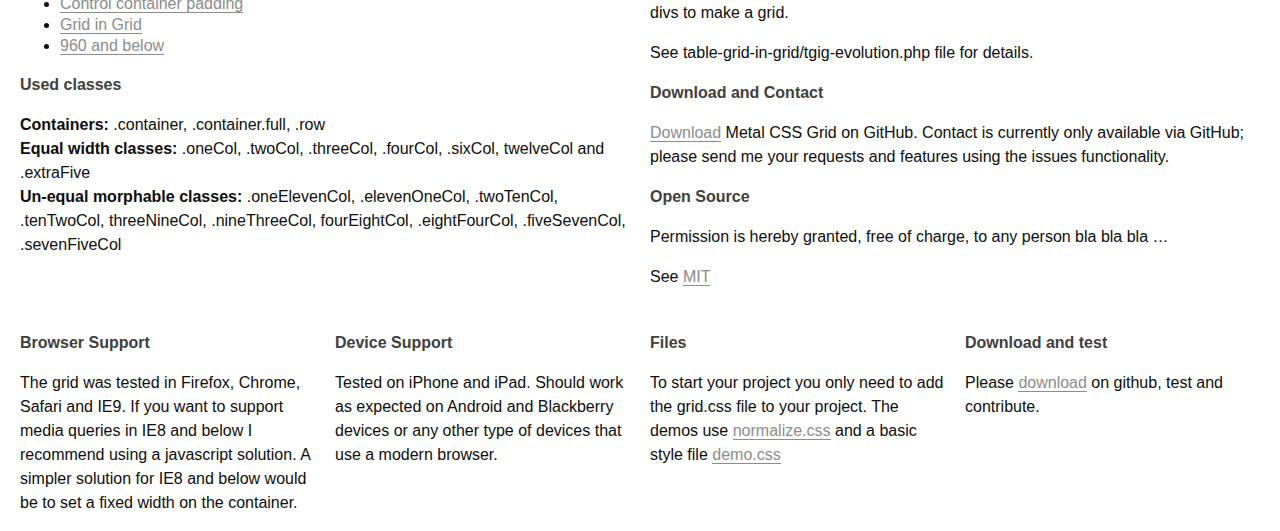
==== commit aad0b835: "container full comment" ====
--- a/index.html
+++ b/index.html
@@ -302,7 +302,7 @@
                 <li><a href="demo5.html" target="_blank">960 and below</a></li>
             </ul>
             <h3>Used classes</h3>
-            <p><strong>Containers:</strong> .container, .row  <br/>
+            <p><strong>Containers:</strong> .container, .container.full, .row  <br/>
             <strong>Equal width classes:</strong> .oneCol, .twoCol, .threeCol, .fourCol, .sixCol, twelveCol and .extraFive<br/>
             <strong>Un-equal morphable classes:</strong> .oneElevenCol, .elevenOneCol, .twoTenCol, .tenTwoCol, threeNineCol, .nineThreeCol, fourEightCol, .eightFourCol, .fiveSevenCol, .sevenFiveCol</p>
         </div>
--- a/grid.css
+++ b/grid.css
@@ -22,6 +22,10 @@
     box-sizing: border-box;
 }
 
+.container.full{
+	padding: 0;
+}
+
 .row{
     clear: both;
     padding: 0.625em 0;
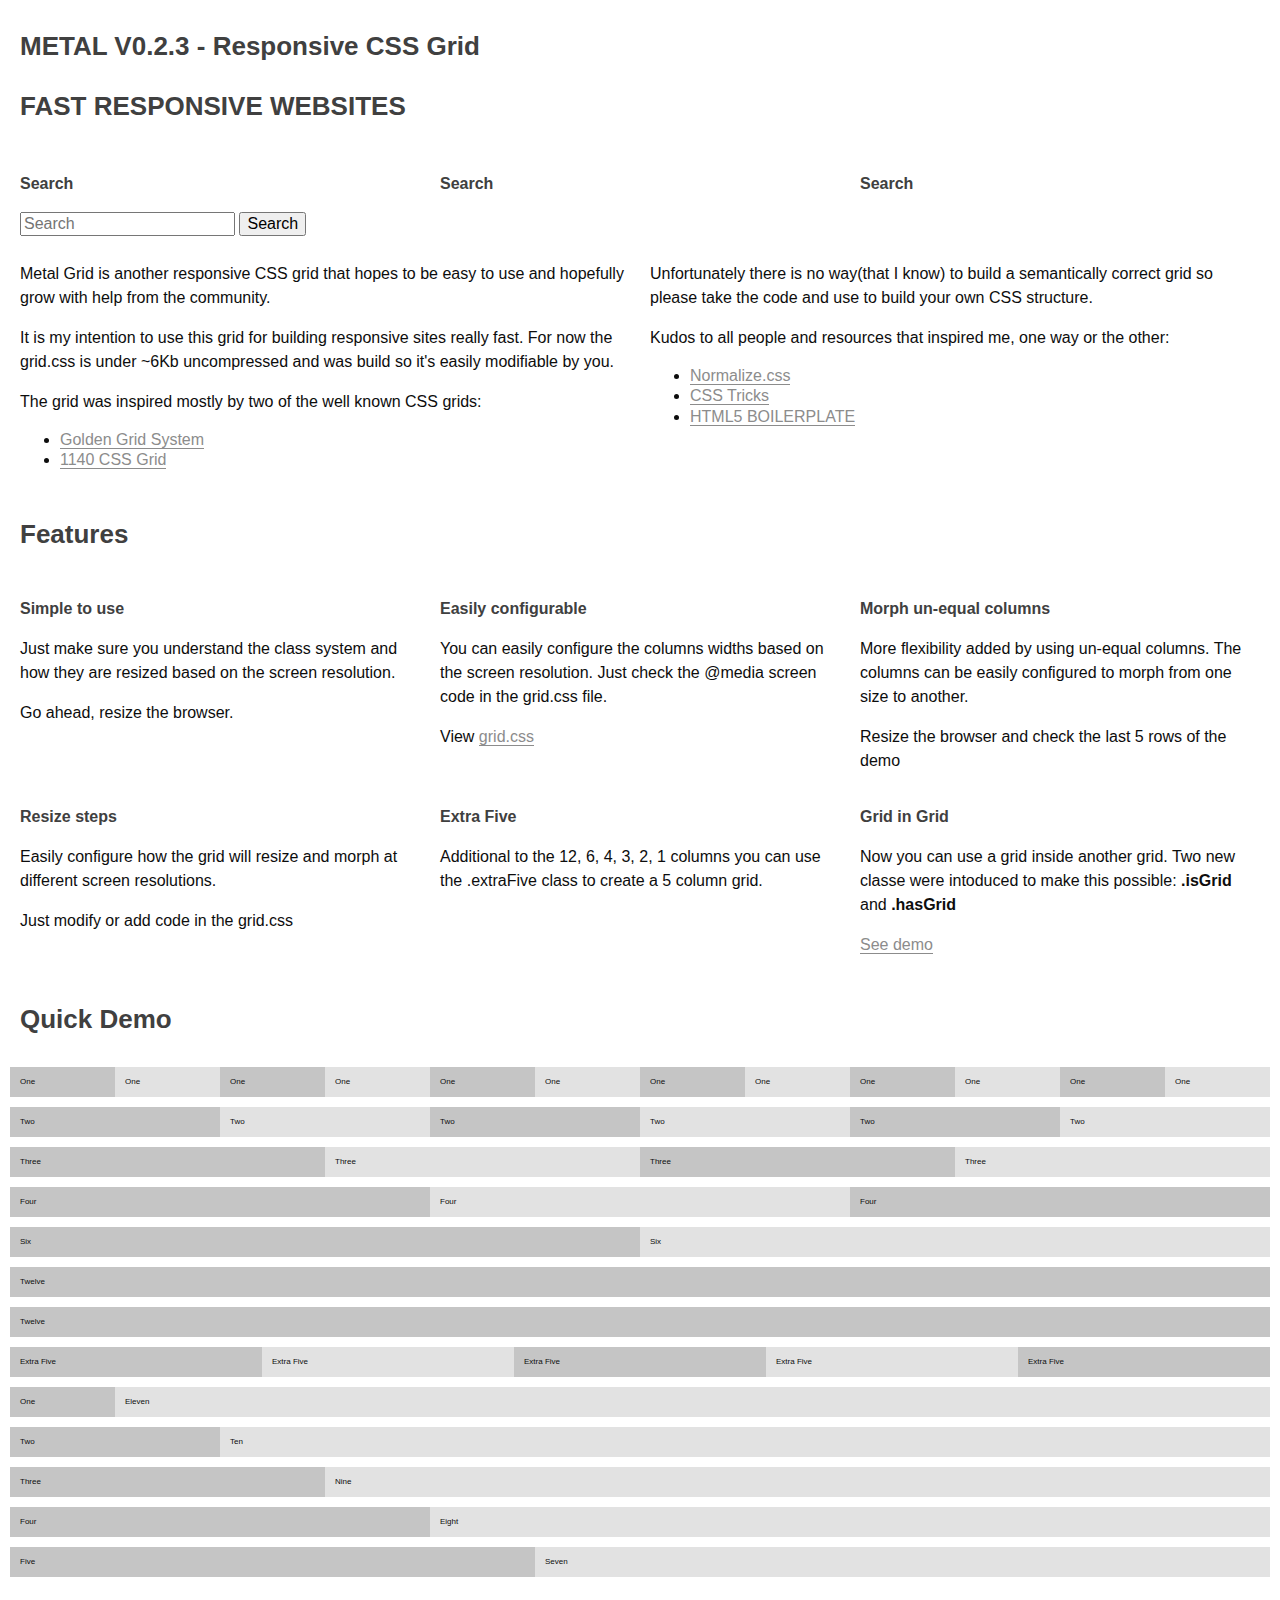
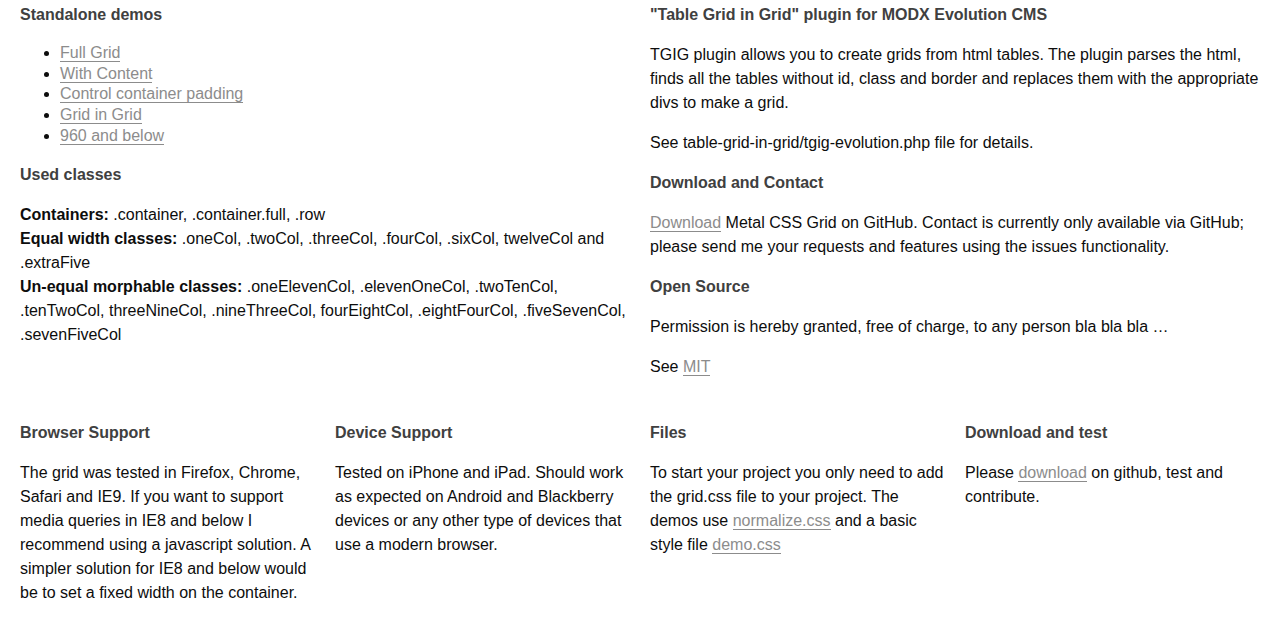
==== commit 249effd8: "form style addtion" ====
--- a/index.html
+++ b/index.html
@@ -39,6 +39,27 @@
             <h2>FAST RESPONSIVE WEBSITES</h2>
         </div>
     </div>
+    
+     <div class="row">
+        <div class="fourCol">
+            <h3>Search</h3>
+			<form>
+				<input type="text" placeholder="Search">
+				<button type="submit">Search</button>
+			</form>
+        </div>
+        
+        <div class="fourCol">
+            <h3>Search</h3>
+        </div>
+        
+        <div class="fourCol">
+           <h3>Search</h3>
+        </div>
+        
+    </div>
+    
+    
 
     <div class="row">
         <div class="sixCol">
@@ -340,6 +361,8 @@
         </div>
     </div>
     
+   
+    
         
 </div>
 
